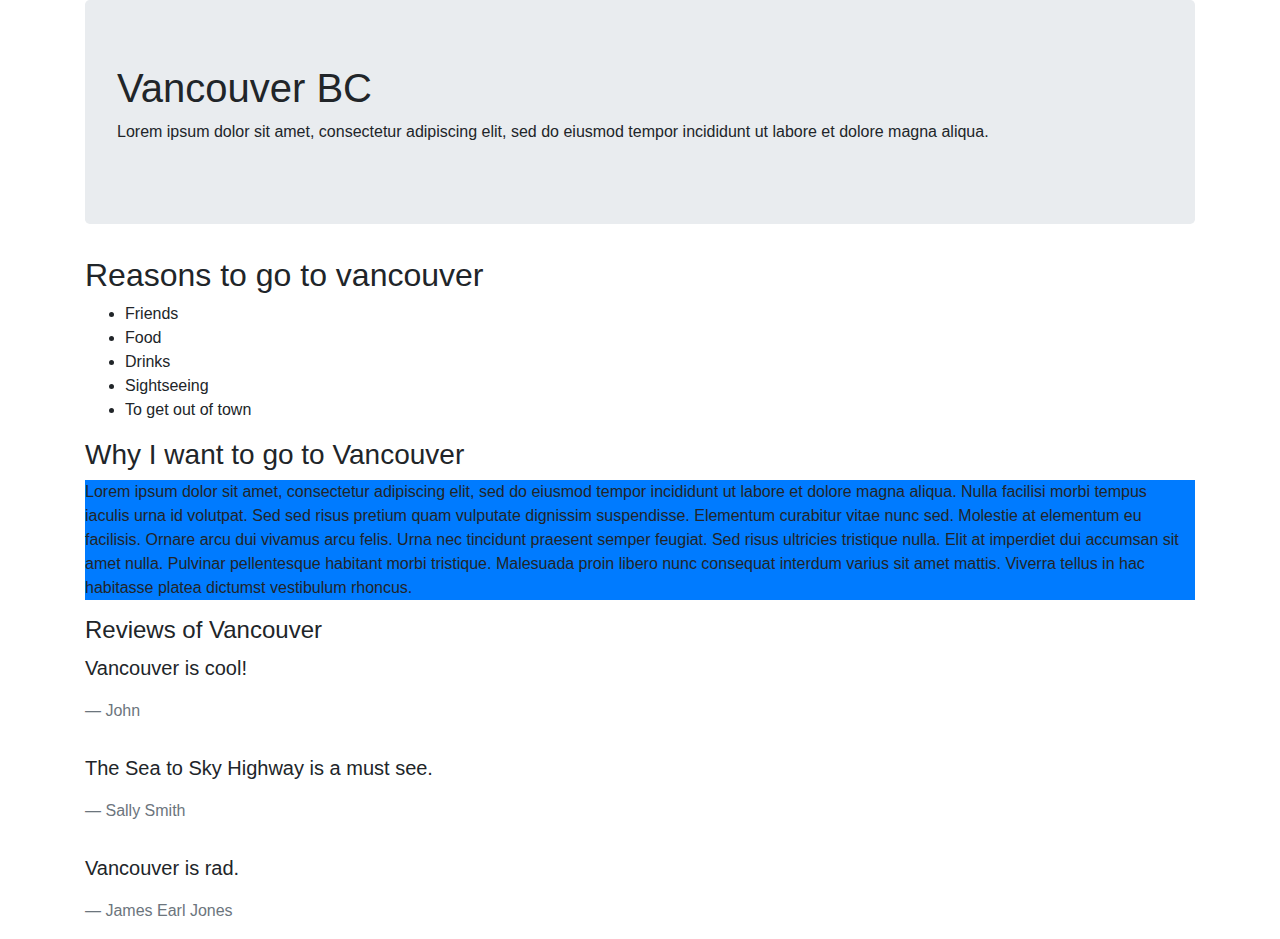
==== vacation-site.html @ 44824646 "Add initial HTML and bootstrap" ====
<!DOCTYPE html>
<html lang="us-EN">
  <head>
    <link href="css/bootstrap.css" rel="stylesheet" type="text/css" media="all">
    <link href="css/styles.css" rel="stylesheet" type="text/css" media="all">
    <title>Vacation site</title>
  </head>
<body>
  <div class="container">
    <div class="jumbotron">
  <h1>Vancouver BC</h1>
  <p>Lorem ipsum dolor sit amet, consectetur adipiscing elit, sed do eiusmod tempor incididunt ut labore et dolore magna aliqua.</p>
  </div>
  <h2>Reasons to go to vancouver</h2>
  <ul>
    <li>Friends</li>
    <li>Food</li>
    <li>Drinks</li>
    <li>Sightseeing</li>
    <li>To get out of town</li>
  </ul>
  <h3>Why I want to go to Vancouver</h3>
  <p class="bg-primary">Lorem ipsum dolor sit amet, consectetur adipiscing elit, sed do eiusmod tempor incididunt ut labore et dolore magna aliqua. Nulla facilisi morbi tempus iaculis urna id volutpat. Sed sed risus pretium quam vulputate dignissim suspendisse. Elementum curabitur vitae nunc sed. Molestie at elementum eu facilisis. Ornare arcu dui vivamus arcu felis. Urna nec tincidunt praesent semper feugiat. Sed risus ultricies tristique nulla. Elit at imperdiet dui accumsan sit amet nulla. Pulvinar pellentesque habitant morbi tristique. Malesuada proin libero nunc consequat interdum varius sit amet mattis. Viverra tellus in hac habitasse platea dictumst vestibulum rhoncus.</p>
  <h4>Reviews of Vancouver</h4>
  <blockquote class="blockquote">
    <p>Vancouver is cool!</p>
    <footer class="blockquote-footer">John</footer>
    <br>
    <p>The Sea to Sky Highway is a must see.</p>
    <footer class="blockquote-footer">Sally Smith</footer>
    <br>
    <p>Vancouver is rad.</p>
    <footer class="blockquote-footer">James Earl Jones</footer>
  </blockquote>
  </div>
</body>
</html>
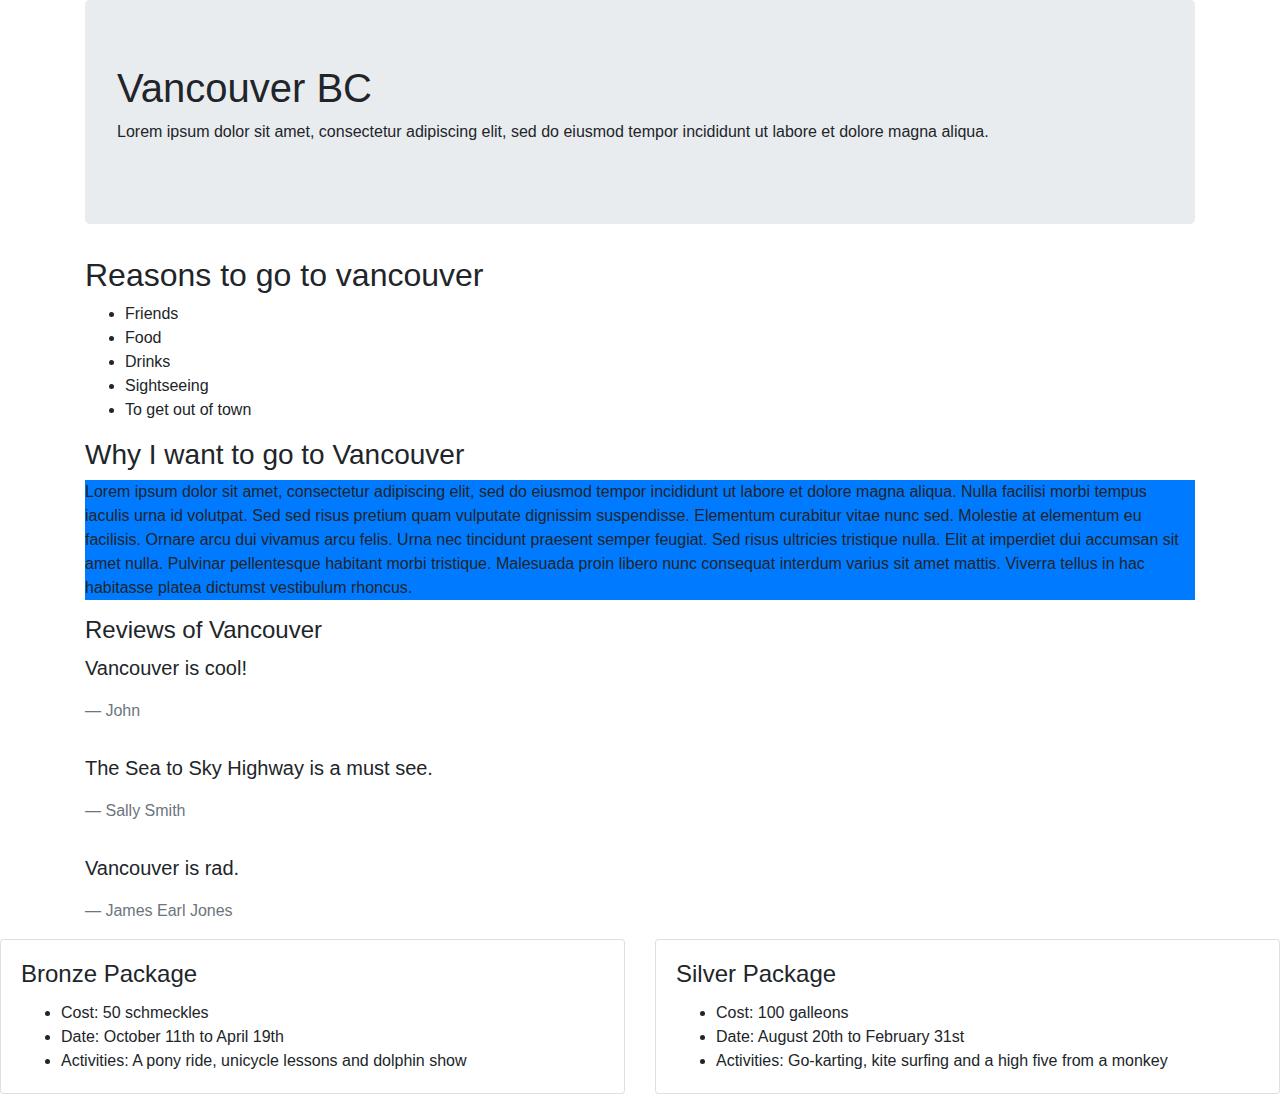
==== commit 9fc01a33: "Add grid styling for vacation packages" ====
--- a/vacation-site.html
+++ b/vacation-site.html
@@ -33,5 +33,31 @@
     <footer class="blockquote-footer">James Earl Jones</footer>
   </blockquote>
   </div>
+  <div class="row">
+    <div class="col-md-6">
+      <div class="card">
+        <div class="card-body">
+          <h4 class="card-title">Bronze Package</h4>
+          <ul class="card-text">
+            <li>Cost: 50 schmeckles</li>
+            <li>Date: October 11th to April 19th</li>
+            <li>Activities: A pony ride, unicycle lessons and dolphin show</li>
+          </ul>
+        </div>
+      </div>
+    </div>
+    <div class="col-md-6">
+      <div class="card">
+        <div class="card-body">
+          <h4 class="card-title">Silver Package</h4>
+          <ul class="card-text">
+            <li>Cost: 100 galleons</li>
+            <li>Date: August 20th to February 31st</li>
+            <li>Activities: Go-karting, kite surfing and a high five from a monkey</li>
+          </ul>
+        </div>
+      </div>
+    </div>
+  </div>  
 </body>
 </html>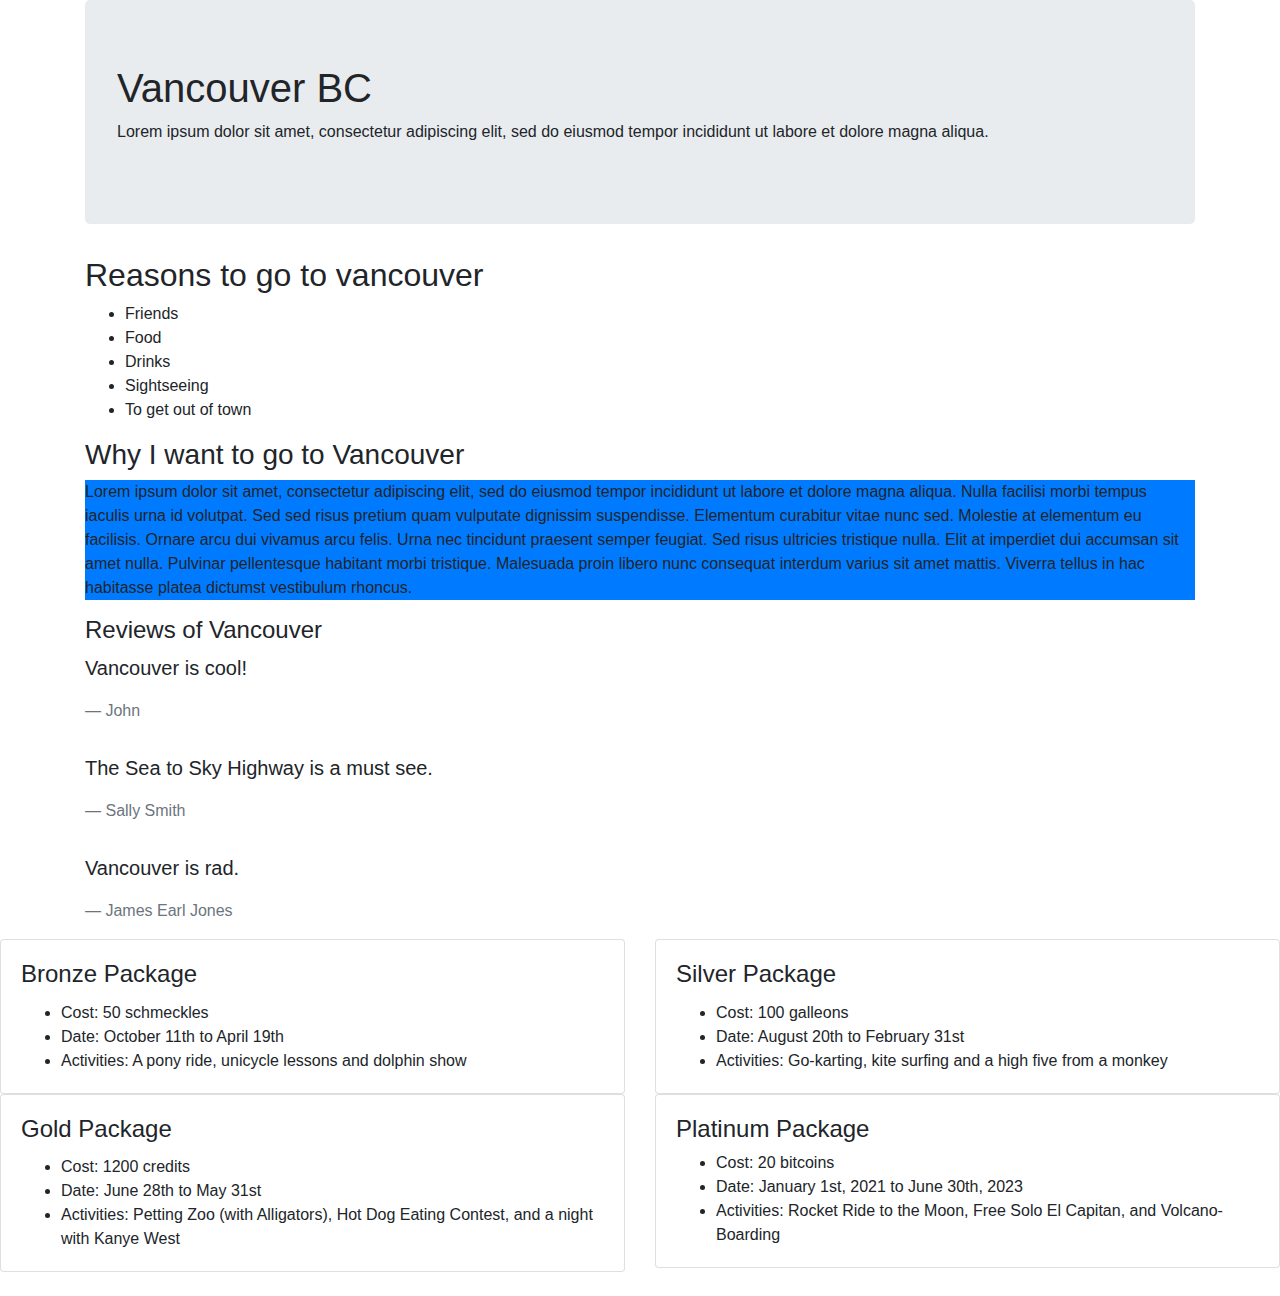
==== commit bc48c428: "Add final packages to grid" ====
--- a/vacation-site.html
+++ b/vacation-site.html
@@ -58,6 +58,33 @@
         </div>
       </div>
     </div>
-  </div>  
+  </div>
+  <div class="row">
+    <div class="col-md-6">
+      <div class="card">
+        <div class="card-body">
+          <h4 class="card-title">Gold Package</h4>
+          <ul class="card-text">
+            <li>Cost: 1200 credits</li>
+            <li>Date: June 28th to May 31st</li>
+            <li>Activities: Petting Zoo (with Alligators), Hot Dog Eating Contest, and a night with Kanye West</li>
+          </ul>
+        </div>
+      </div>
+    </div>
+    <div class="col-md-6">
+      <div class="card">
+        <div class="card-body">
+          <h4 class="card-text">Platinum Package</h4>
+          <ul class="card-text">
+            <li>Cost: 20 bitcoins</li>
+            <li>Date: January 1st, 2021 to June 30th, 2023</li>
+            <li>Activities: Rocket Ride to the Moon, Free Solo El Capitan, and Volcano-Boarding</li>
+          </ul>
+        </div>
+      </div> 
+    </div>
+  </div>
+  <br>
 </body>
 </html>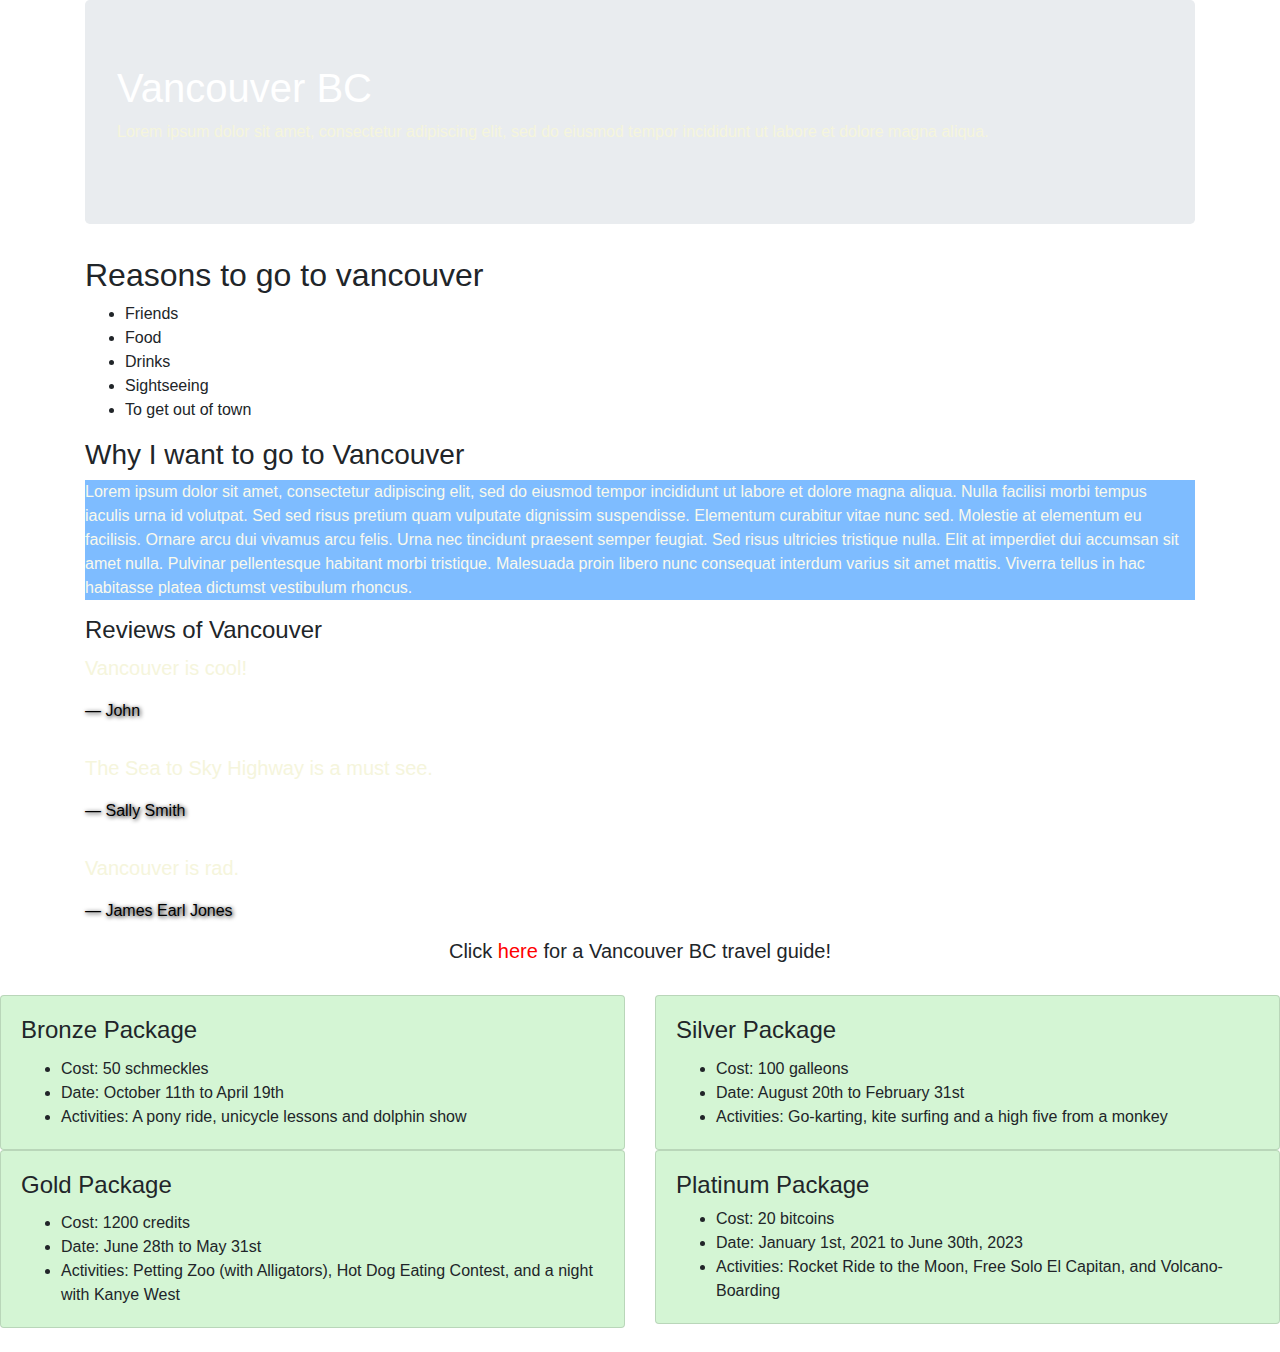
==== commit 00727489: "Add travel guide link and more CSS" ====
--- a/vacation-site.html
+++ b/vacation-site.html
@@ -20,7 +20,9 @@
     <li>To get out of town</li>
   </ul>
   <h3>Why I want to go to Vancouver</h3>
-  <p class="bg-primary">Lorem ipsum dolor sit amet, consectetur adipiscing elit, sed do eiusmod tempor incididunt ut labore et dolore magna aliqua. Nulla facilisi morbi tempus iaculis urna id volutpat. Sed sed risus pretium quam vulputate dignissim suspendisse. Elementum curabitur vitae nunc sed. Molestie at elementum eu facilisis. Ornare arcu dui vivamus arcu felis. Urna nec tincidunt praesent semper feugiat. Sed risus ultricies tristique nulla. Elit at imperdiet dui accumsan sit amet nulla. Pulvinar pellentesque habitant morbi tristique. Malesuada proin libero nunc consequat interdum varius sit amet mattis. Viverra tellus in hac habitasse platea dictumst vestibulum rhoncus.</p>
+  <div class="bg-primary">
+    <p> Lorem ipsum dolor sit amet, consectetur adipiscing elit, sed do eiusmod tempor incididunt ut labore et dolore magna aliqua. Nulla facilisi morbi tempus iaculis urna id volutpat. Sed sed risus pretium quam vulputate dignissim suspendisse. Elementum curabitur vitae nunc sed. Molestie at elementum eu facilisis. Ornare arcu dui vivamus arcu felis. Urna nec tincidunt praesent semper feugiat. Sed risus ultricies tristique nulla. Elit at imperdiet dui accumsan sit amet nulla. Pulvinar pellentesque habitant morbi tristique. Malesuada proin libero nunc consequat interdum varius sit amet mattis. Viverra tellus in hac habitasse platea dictumst vestibulum rhoncus.</p>
+  </div>
   <h4>Reviews of Vancouver</h4>
   <blockquote class="blockquote">
     <p>Vancouver is cool!</p>
@@ -33,6 +35,8 @@
     <footer class="blockquote-footer">James Earl Jones</footer>
   </blockquote>
   </div>
+  <h5>Click <a href="https://www.youtube.com/watch?v=a4d5CbK0b3A">here</a> for a Vancouver BC travel guide!</h5>
+  <br>
   <div class="row">
     <div class="col-md-6">
       <div class="card">
--- a/css/styles.css
+++ b/css/styles.css
@@ -0,0 +1,40 @@
+body  {
+  background-image: url(https://assets.entrepreneur.com/content/3x2/2000/1591217586-GettyImages-580492633.jpg) ;
+}
+
+.blockquote-footer  {
+  color: rgb(0, 0, 0);
+  text-shadow: 1px 1px 4px;
+}
+
+.jumbotron  {
+  background-image: url(https://cdn10.bigcommerce.com/s-fw2plafw/products/5122/images/6594/6082-2__65644.1429238131.1280.1280.jpg?c=2);
+}
+
+h1 {
+  color: white;
+}
+
+.card {
+  background-color: rgb(212, 245, 212);
+}
+
+p {
+  color: beige;
+}
+
+.bg-primary {
+  opacity: 0.5;
+}
+
+.bg-primary:hover {
+  opacity: 1.0;
+}
+
+h5 {
+  text-align: center;
+}
+
+a {
+  color: red;
+}